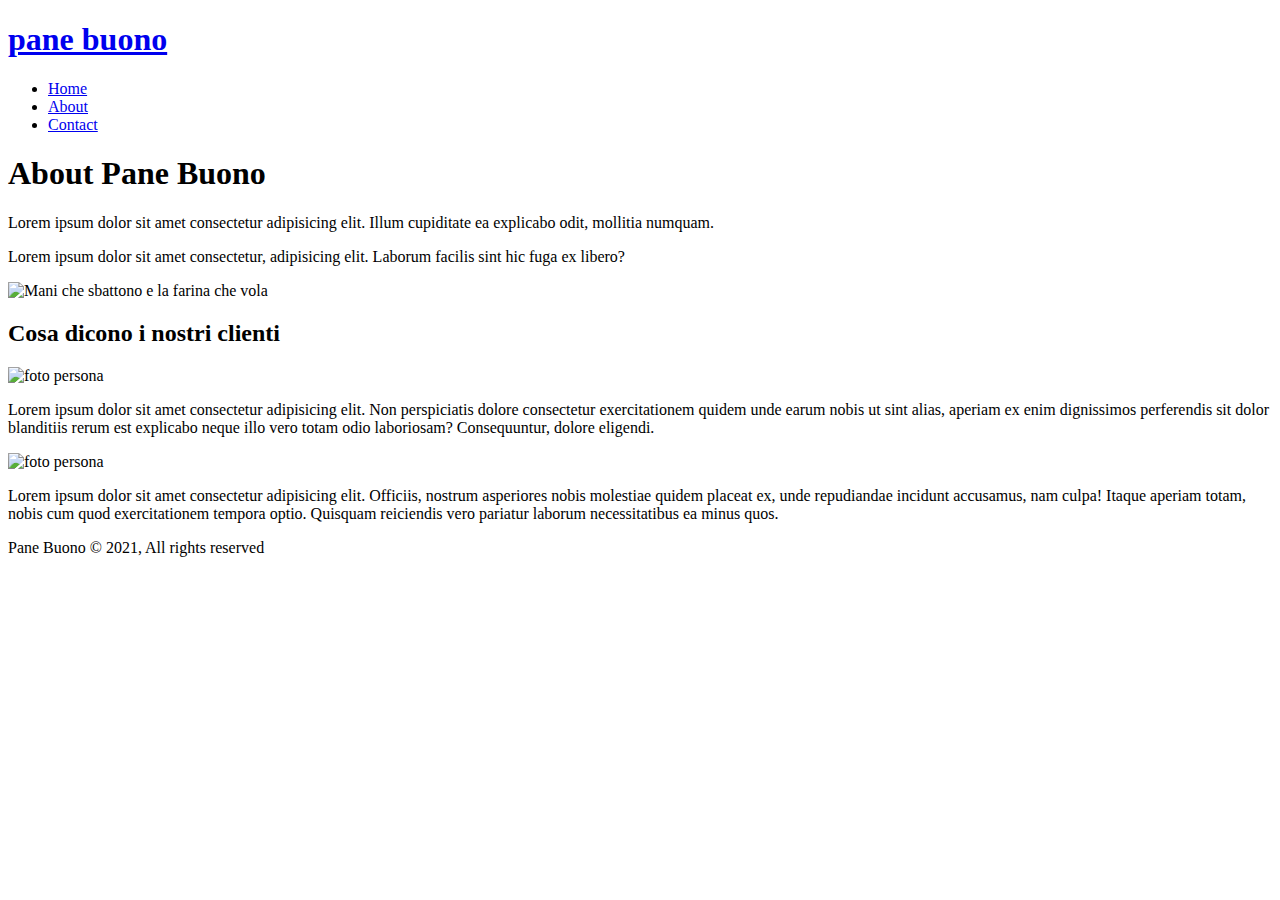
==== about.html @ bc22bb78 "First Commit" ====
<!DOCTYPE html>
<html lang="en">
<head>
    <meta charset="UTF-8">
    <meta http-equiv="X-UA-Compatible" content="IE=edge">
    <meta name="viewport" content="width=device-width, initial-scale=1.0">
    <!--FONT AWESOME-->
    <script src="https://kit.fontawesome.com/e33c4be0cb.js" crossorigin="anonymous"></script>
    <!--CSS-->
    <link rel="stylesheet" href="css/style.css" type="text/css"/>
    <link rel="stylesheet" media="screen and (max-width:500px)" href="css/mobile.css" type="text/css"/>
    <title>Pane Buono</title>
</head>
<body>
    <header>
        <!--NAVBAR-->
        <nav id="navbar">
            <div class="container">
                <!--LOGO-->
                <h1 class="logo"><a href="index.html">pane buono</a></h1>
                <!--PAGES-->
                <ul>
                    <li><a href="index.html">Home</a></li>
                    <li><a class="current" href="about.html">About</a></li>
                    <li><a href="contact.html">Contact</a></li>
                </ul>
            </div>
        </nav>
    </header>

    <!--SECTION 1-->
    <section id="about-info">
        <div class="container">
            <div class="info-left">
                <h1><span class="color-primary">About</span> Pane Buono</h1>
                <p>
                    Lorem ipsum dolor sit amet consectetur adipisicing elit. Illum cupiditate ea explicabo odit, mollitia numquam.
                </p>
                <p>
                    Lorem ipsum dolor sit amet consectetur, adipisicing elit. Laborum facilis sint hic fuga ex libero?
                </p>
            </div>

            <div class="info-right">
                <img src="./img/hands.jpg" alt="Mani che sbattono e la farina che vola"/>
            </div>
        </div>
    </section>  
    
    <!--SECTION 2-->
    <section id="testimonials">
        <div class="container">
            <h2>Cosa dicono i nostri clienti</h2>
            <div class="commento">
                <img src="./img/persona1.jpg" alt="foto persona">
                <p>Lorem ipsum dolor sit amet consectetur adipisicing elit. Non perspiciatis dolore consectetur exercitationem quidem unde earum nobis ut sint alias, aperiam ex enim dignissimos perferendis sit dolor blanditiis rerum est explicabo neque illo vero totam odio laboriosam? Consequuntur, dolore eligendi.</p>
            </div>
            <div class="commento">
                <img src="./img/persona2.jpg" alt ="foto persona">
                <p>Lorem ipsum dolor sit amet consectetur adipisicing elit. Officiis, nostrum asperiores nobis molestiae quidem placeat ex, unde repudiandae incidunt accusamus, nam culpa! Itaque aperiam totam, nobis cum quod exercitationem tempora optio. Quisquam reiciendis vero pariatur laborum necessitatibus ea minus quos.</p>
            </div>
        </div>
    </section>

    <!--FOOTER-->
    <footer id="footer">
        <p>Pane Buono &copy; 2021, All rights reserved</p>
    </footer>
</body>
</html>
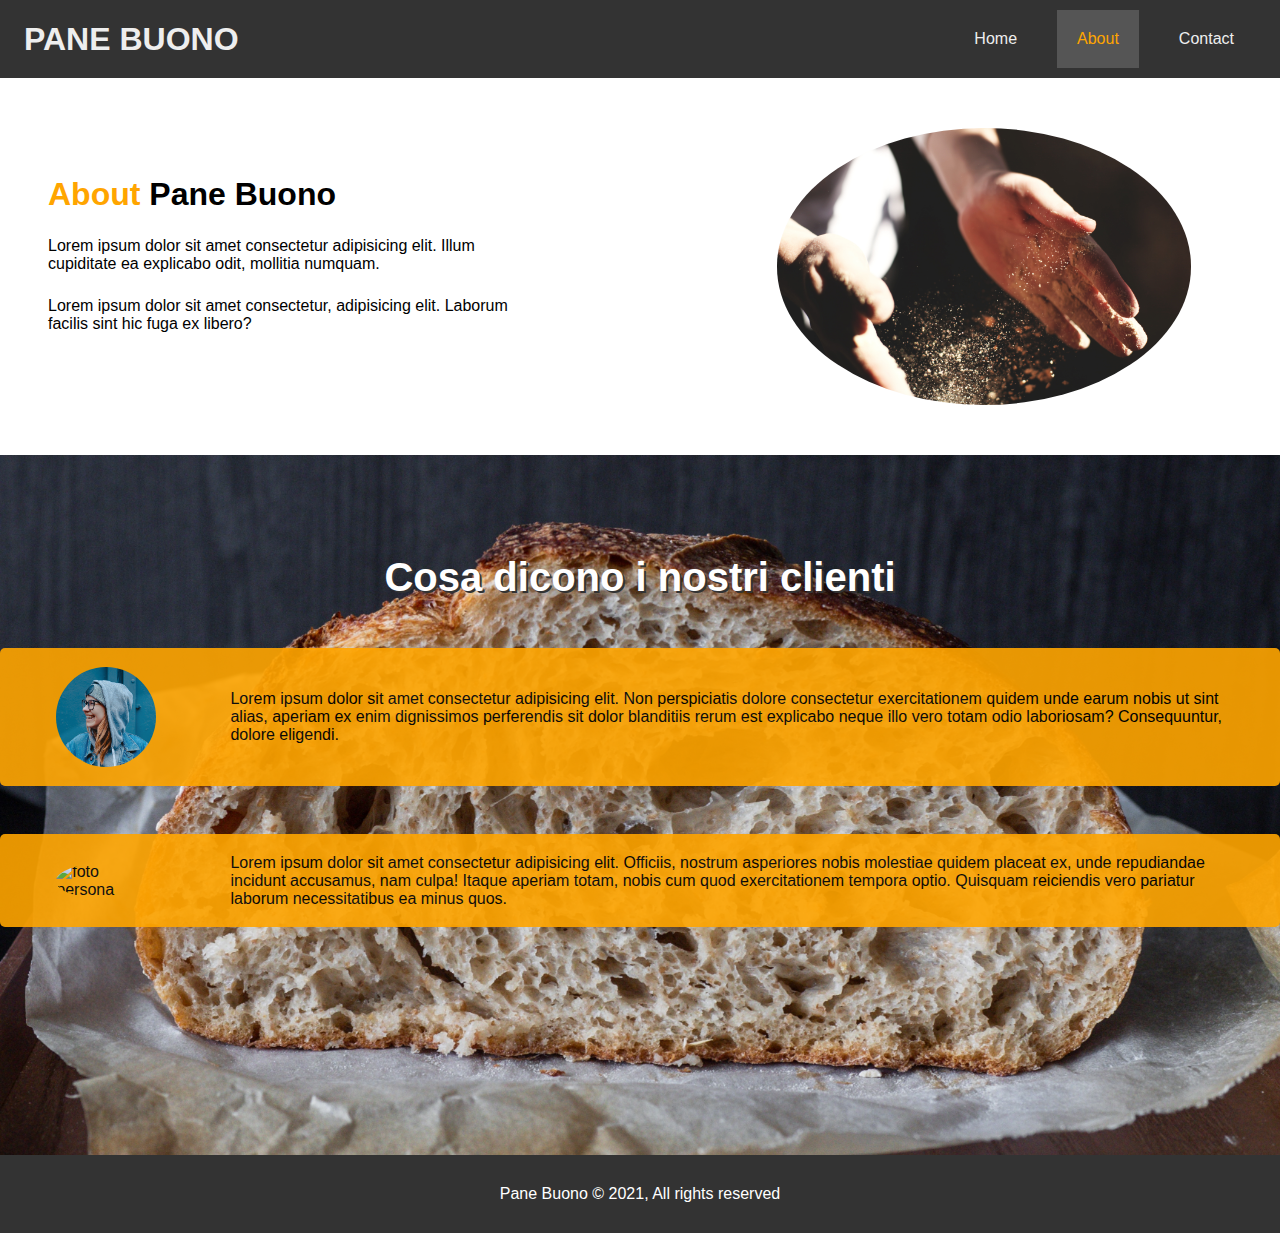
==== commit 27b8b4ec: "Modifica percorso file css" ====
--- a/about.html
+++ b/about.html
@@ -7,8 +7,8 @@
     <!--FONT AWESOME-->
     <script src="https://kit.fontawesome.com/e33c4be0cb.js" crossorigin="anonymous"></script>
     <!--CSS-->
-    <link rel="stylesheet" href="css/style.css" type="text/css"/>
-    <link rel="stylesheet" media="screen and (max-width:500px)" href="css/mobile.css" type="text/css"/>
+    <link rel="stylesheet" href="assets/css/style.css" type="text/css"/>
+    <link rel="stylesheet" media="screen and (max-width:500px)" href="assets/css/mobile.css" type="text/css"/>
     <title>Pane Buono</title>
 </head>
 <body>
@@ -42,7 +42,7 @@
             </div>
 
             <div class="info-right">
-                <img src="./img/hands.jpg" alt="Mani che sbattono e la farina che vola"/>
+                <img src="assets/img/hands.jpg" alt="Mani che sbattono e la farina che vola"/>
             </div>
         </div>
     </section>  
@@ -52,11 +52,11 @@
         <div class="container">
             <h2>Cosa dicono i nostri clienti</h2>
             <div class="commento">
-                <img src="./img/persona1.jpg" alt="foto persona">
+                <img src="assets/img/persona1.jpg" alt="foto persona">
                 <p>Lorem ipsum dolor sit amet consectetur adipisicing elit. Non perspiciatis dolore consectetur exercitationem quidem unde earum nobis ut sint alias, aperiam ex enim dignissimos perferendis sit dolor blanditiis rerum est explicabo neque illo vero totam odio laboriosam? Consequuntur, dolore eligendi.</p>
             </div>
             <div class="commento">
-                <img src="./img/persona2.jpg" alt ="foto persona">
+                <img src="assets/img/persona2.jpg" alt ="foto persona">
                 <p>Lorem ipsum dolor sit amet consectetur adipisicing elit. Officiis, nostrum asperiores nobis molestiae quidem placeat ex, unde repudiandae incidunt accusamus, nam culpa! Itaque aperiam totam, nobis cum quod exercitationem tempora optio. Quisquam reiciendis vero pariatur laborum necessitatibus ea minus quos.</p>
             </div>
         </div>
--- a/assets/css/style.css
+++ b/assets/css/style.css
@@ -0,0 +1,320 @@
+*{
+    margin:0;
+    padding:0;
+    box-sizing: border-box;
+}
+
+html,body{
+    font-family: 'Segoe UI', Tahoma, Geneva, Verdana, sans-serif ;
+}
+
+a{
+    color:#eee;
+    text-decoration: none;
+}
+
+/*----UTILITY----*/
+.btn{
+    display: inline-block;
+    font-size: 20px;
+    background-color: #333;
+    color: white;
+    padding:13px 20px;
+    border:none;
+    border-radius: 0.5rem;
+}
+
+.btn-light{
+    background-color: #bbb;
+    color:#333;
+}
+
+.btn:hover{
+    background-color: orange;
+    color:#333;
+}
+
+.text-center{
+    text-align: center;
+}
+
+/*----NAVBAR----*/
+#navbar{
+    background-color: #333;
+}
+
+#navbar .container{
+    /*METTE IN ORIZZONTALE IL LOGO E LA LISTA*/
+    display: flex;
+    /*METTE AGLI OPPOSTI IL LOGO E LA LISTA UL*/
+    justify-content: space-between;
+    align-items: center;
+
+}
+
+#navbar .container ul{
+    display: flex;
+    padding-right: 1rem;
+}
+
+#navbar .container ul li{
+    list-style: none;
+    padding:10px;
+}
+
+#navbar .container ul li a{
+    display: block;
+    padding: 20px;
+}
+
+#navbar .container h1{
+    text-transform: uppercase;
+    padding-left: 1.5rem;
+    
+}
+
+#navbar ul li a:hover,
+#navbar ul li a.current{
+    background-color: #555;
+    color:orange;
+}
+
+/*----SECTION----*/
+#showcase .container{
+    display: flex;
+    /*perchè voglio che gli elementi non siano di fianco ma uno sotto all'altro*/
+    flex-direction: column;
+    /*per centrare*/
+    align-items: center;
+    justify-content: center;
+
+    height:80vh;
+    background:url("../img/pane.jpg") no-repeat center center/cover;
+}
+
+#showcase .container h1{
+     color:white;
+     font-size: 3rem;
+     padding-bottom:2rem;
+}
+
+#showcase .container p{
+    color:white;
+    font-size: 1.5rem;
+    padding-bottom: 2rem;
+}
+
+.color-primary{
+    color:orange;
+}
+
+/*----SECTION 2----*/
+
+#showcase2 .container{
+    display:flex;
+    height: 350px;
+}
+
+#showcase2 .container .image{
+    background: url("../img/mini_pane.jpg") no-repeat center center/cover;
+    flex:1;
+}
+
+#showcase2 .container .history{
+    display:flex;
+    flex:1;
+
+    flex-direction: column;
+    justify-content: center;
+    align-items: center;
+
+    color:#fff;
+    background-color: #333;
+
+}
+
+#showcase2 .container .history h1{
+    padding-bottom: 20px;
+}
+
+#showcase2 .container .history p{
+    padding-bottom: 20px;
+}
+
+/*----SECTION 3----*/
+
+#showcase3{
+    display: flex;
+    align-items: center;
+    text-align: center;
+}
+
+.box-white{
+    background-color: white;
+}
+
+.box-orange{
+    background-color: orange;
+}
+
+.box{
+    flex:1;
+    padding:100px 0 ;
+    display: flex;
+    flex-direction: column;
+    justify-content: center;
+}
+
+#showcase3 i{
+    padding-bottom: 20px;
+}
+
+#showcase30 h3{
+    padding-bottom: 30px;
+}
+
+/*----FOOTER----*/
+#footer{
+    background-color: #333;
+    padding: 30px 0;
+    color: white;
+    text-align: center;
+}
+
+/*----ABOUT INFO----*/
+#about-info .container{
+    display: flex;
+    justify-content: center;
+    padding: 50px 0;
+}
+
+#about-info img{
+    width:70%;
+    /*Rendere la foto rotonda*/
+    border-radius: 50%;;
+    margin:auto;
+
+}
+
+#about-info .info-left{
+    flex:1;
+    display: flex;
+    flex-direction: column;
+    justify-content: center;
+    padding: 3rem;
+
+}
+
+#about-info .info-left h1{
+    font-size: 2rem;
+    padding-bottom: 1.5rem;
+}
+
+#about-info .info-left p{
+    width: 80%;
+    padding-bottom: 1.5rem;
+}
+
+#about-info .info-right{
+    flex:1;
+    display: flex;
+
+}
+
+/*----TESTIMONIALS----*/
+
+#testimonials{
+    height:700px;
+    padding-top:100px;
+    background: url("../img/meta_pane.jpg") no-repeat center center/cover;
+}
+
+#testimonials .commento img{
+    width:100px;
+    border-radius: 50%;
+}
+
+#testimonials .commento p{
+    width:80%;
+}
+
+#testimonials h2{
+    color:white;
+    text-align: center;
+    padding-bottom: 3rem;
+    text-shadow: 2px 2px #333 ;
+    font-size:2.5rem;
+}
+
+
+#testimonials .commento{
+    padding:1.2rem;
+    margin-bottom: 3rem;
+    border-radius: 5px;
+    background-color: orange;
+    opacity: 0.9;
+    display:flex;
+    justify-content: space-around;
+    align-items: center;
+}
+
+/*----CONTACT----*/
+#contact-form{
+    padding:2rem 5rem;
+
+}
+
+#contact-form .form-group{
+    margin-bottom: 20px;
+}
+
+#contact-form h1{
+    font-size: 2rem;
+    padding-bottom:1rem;
+}
+
+#contact-form p{
+    padding-bottom: 1rem;
+}
+
+#contact-form button{
+    margin-top:1rem;
+}
+
+#contact-form input,
+#contact-form textarea{
+    width:100%;
+    padding:10px;
+    border: 1px solid #ddd;
+}
+
+#contact-form label{
+    margin-bottom: 5px;
+    display: block;
+}
+
+#contact-form textarea{
+    height:180px;
+}
+
+#contact-form input:focus,
+#contact-form textarea:focus{
+    outline:none;
+    border-color: orange;
+}
+
+/*----CONTACT INFO----*/
+#contact-info .container{
+    display:flex;
+    justify-content: space-evenly;
+    height:200px;
+    background-color: #222;
+    color:white;
+    align-items:center;
+    text-align: center;
+}
+
+#contact-info .container i,
+#contact-info .container h3{
+    margin-bottom: 1rem;
+}
--- a/assets/css/mobile.css
+++ b/assets/css/mobile.css
@@ -0,0 +1,23 @@
+#showcase2 .container .history{
+    text-align:center;
+}
+
+#showcase3{
+    flex-direction: column;
+}
+
+
+/*----About----*/
+
+#about-info .container{
+    flex-direction: column;
+}
+
+#testimonials{
+    padding-bottom:350px;
+}
+
+/*----Contact----*/
+.info-box{
+    transform: scale(0.7);
+}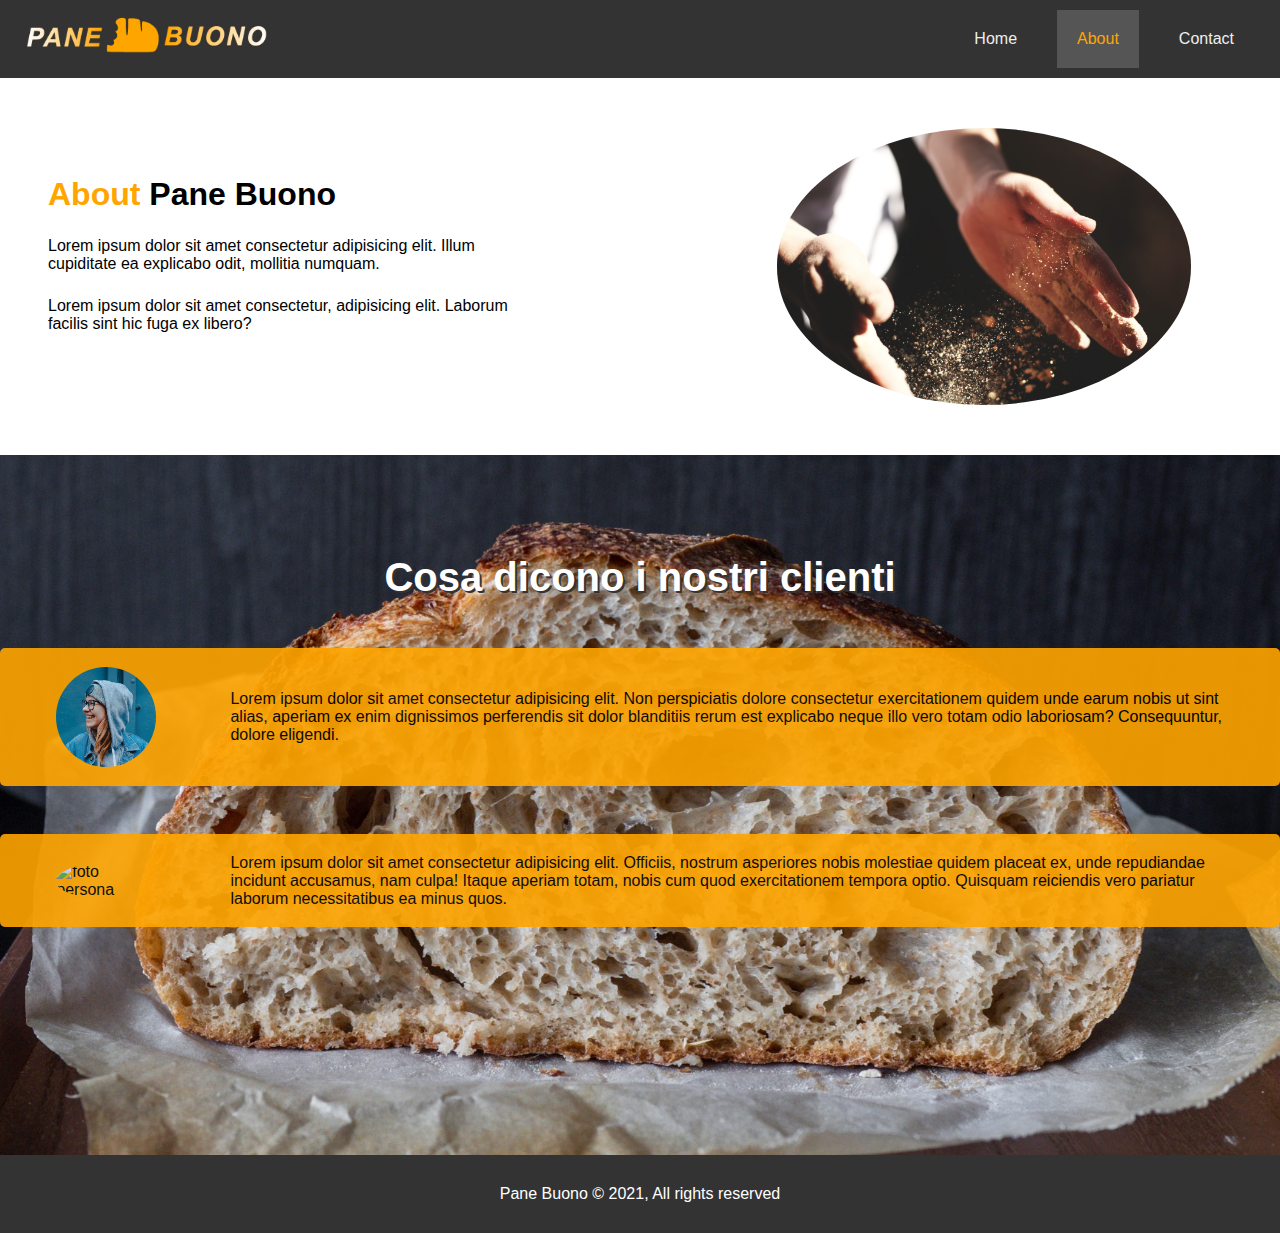
==== commit d9ecb0f8: "Modifica logo" ====
--- a/about.html
+++ b/about.html
@@ -17,7 +17,7 @@
         <nav id="navbar">
             <div class="container">
                 <!--LOGO-->
-                <h1 class="logo"><a href="index.html">pane buono</a></h1>
+                <a href="index.html"><img src="./assets/img/logo.png"></a>
                 <!--PAGES-->
                 <ul>
                     <li><a href="index.html">Home</a></li>
--- a/assets/css/style.css
+++ b/assets/css/style.css
@@ -67,10 +67,10 @@
     padding: 20px;
 }
 
-#navbar .container h1{
-    text-transform: uppercase;
+
+#navbar .container a img{
     padding-left: 1.5rem;
-    
+    width:75%;
 }
 
 #navbar ul li a:hover,
